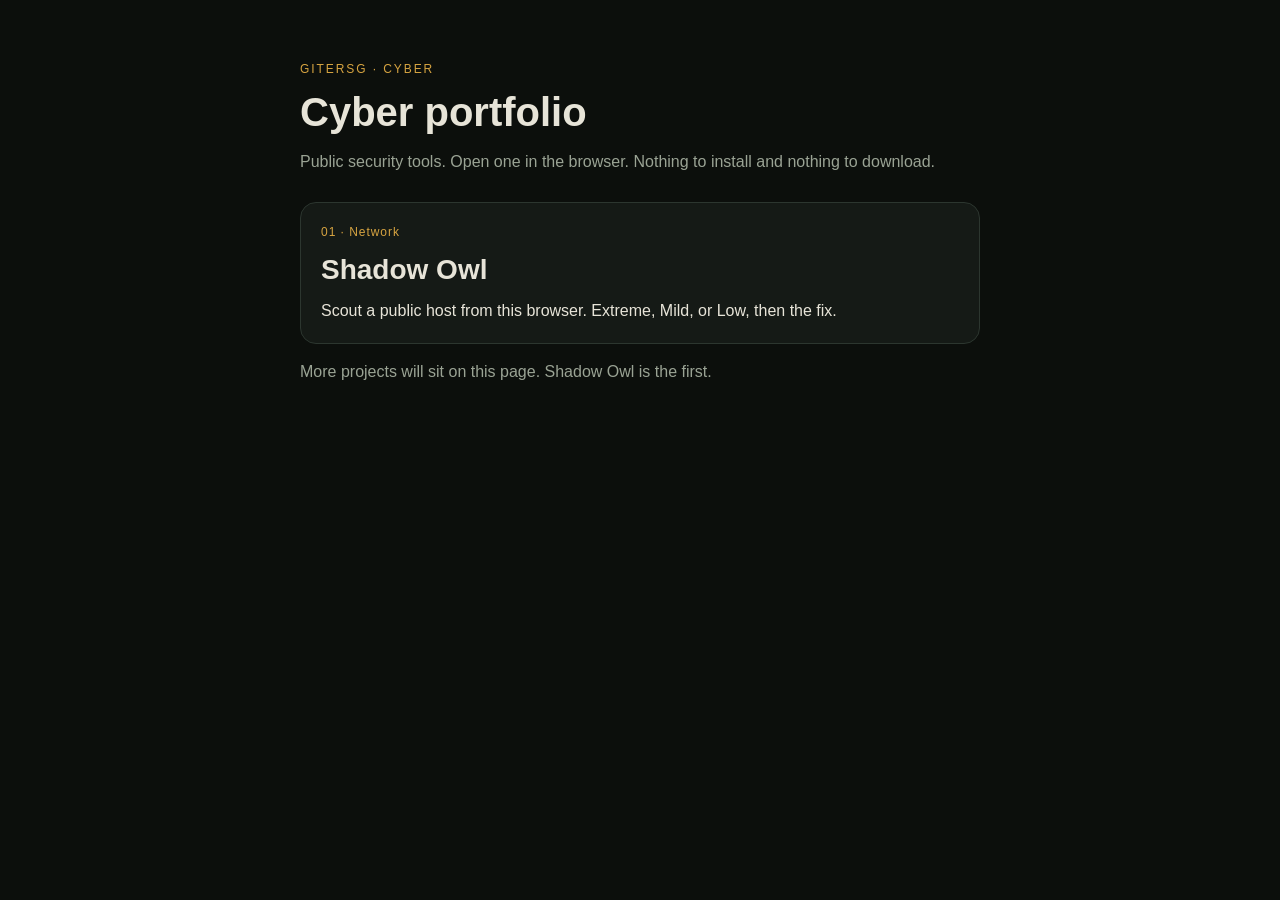
==== index.html @ 549b0b73 "Add Shadow Owl as the first public cyber project" ====
<!doctype html>
<html lang="en">
  <head>
    <meta charset="utf-8" />
    <meta name="viewport" content="width=device-width, initial-scale=1" />
    <title>Cyber Portfolio</title>
    <link rel="stylesheet" href="assets/owl.css" />
  </head>
  <body>
    <main class="wrap">
      <p class="mark">GITERSG · CYBER</p>
      <h1>Cyber portfolio</h1>
      <p class="lead">Public security tools. Open one in the browser. Nothing to install and nothing to download.</p>
      <a class="card" href="shadow-owl/">
        <span class="kicker">01 · Network</span>
        <strong>Shadow Owl</strong>
        <span>Scout a public host from this browser. Extreme, Mild, or Low, then the fix.</span>
      </a>
      <p class="note">More projects will sit on this page. Shadow Owl is the first.</p>
    </main>
  </body>
</html>
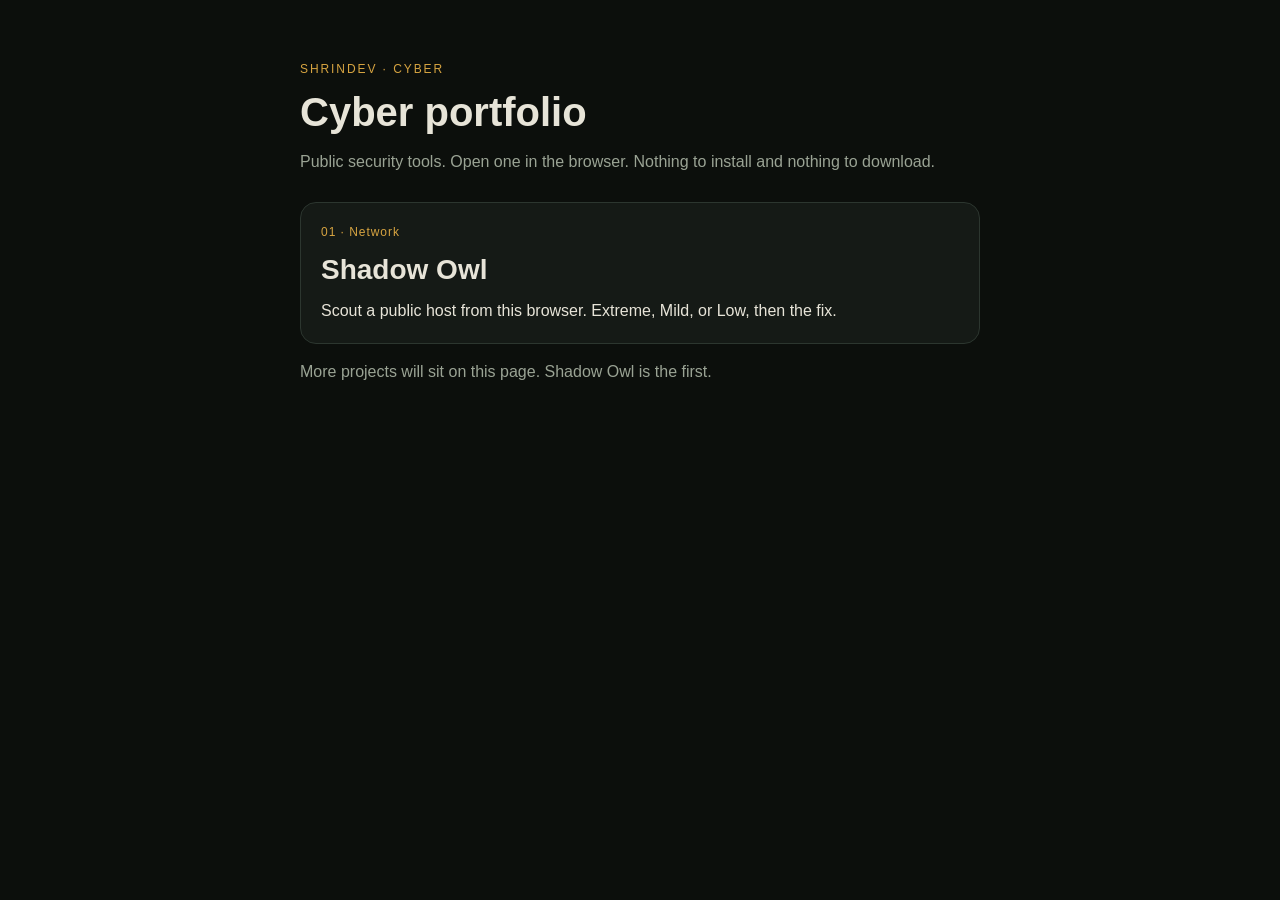
==== commit b9e076ce: "Update portfolio links to shrindev" ====
--- a/index.html
+++ b/index.html
@@ -8,10 +8,10 @@
   </head>
   <body>
     <main class="wrap">
-      <p class="mark">GITERSG · CYBER</p>
+      <p class="mark">SHRINDEV · CYBER</p>
       <h1>Cyber portfolio</h1>
       <p class="lead">Public security tools. Open one in the browser. Nothing to install and nothing to download.</p>
-      <a class="card" href="shadow-owl/">
+      <a class="card" href="https://htmlpreview.github.io/?https://github.com/shrindev/cyber-portfolio/blob/723bd15bbdc79f9b33ce2c2581aaad2da35bf3a0/shadow-owl/index.html">
         <span class="kicker">01 · Network</span>
         <strong>Shadow Owl</strong>
         <span>Scout a public host from this browser. Extreme, Mild, or Low, then the fix.</span>
